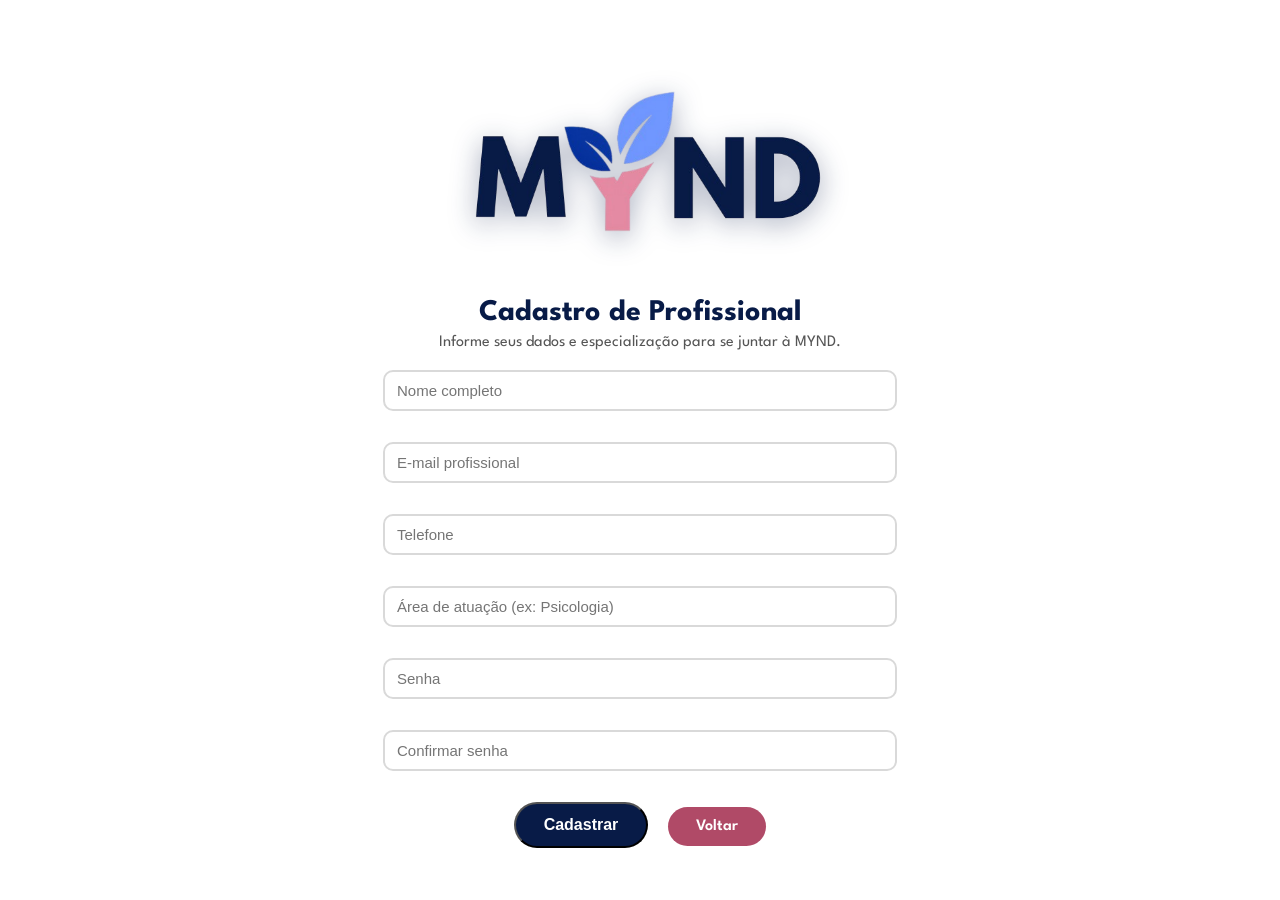
==== TELAS/cadastro_profissional.html @ ef126a10 "Commit inicial" ====
<!DOCTYPE html>
<html lang="pt-br">
<head>
    <meta charset="UTF-8">
    <title>Cadastro de Profissional - MYND</title>
    <link rel="stylesheet" href="style.css">
</head>
<body>
<body class="cadastro">

    <div class="container">
        <img src="logo.png" alt="Logo MYND" class="logo">

        <h1>Cadastro de Profissional</h1>
        <p>Informe seus dados e especialização para se juntar à MYND.</p>

        <form action="#" method="post">
            <input type="text" placeholder="Nome completo" required><br><br>
            <input type="email" placeholder="E-mail profissional" required><br><br>
            <input type="tel" placeholder="Telefone" required><br><br>
            <input type="text" placeholder="Área de atuação (ex: Psicologia)" required><br><br>
            <input type="password" placeholder="Senha" required><br><br>
            <input type="password" placeholder="Confirmar senha" required><br><br>

            <button type="submit" class="btn primary">Cadastrar</button>
            <a href="welcome.html" class="btn secondary">Voltar</a>
        </form>
    </div>

</body>
</html>
---- TELAS/style.css ----
/* ==============================
   ESTILO GERAL - MYND APP
   Identidade visual:
   Azul escuro: #081b47
   Azul médio:  #4169e1
   Rosa escuro: #b04a67
   Rosa claro:  #d7839b
   ============================== */

/* ===== FONTES - LEAGUE SPARTAN ===== */
@import url('https://fonts.googleapis.com/css2?family=League+Spartan:wght@400;500;600;700&display=swap');

/* ===== ESTILO BASE ===== */
body {
    font-family: 'League Spartan', sans-serif;
    background-color: #ffffff;
    color: #081b47;
    margin: 0;
    padding: 0;
}
/* Centraliza apenas a tela de boas-vindas */
body:not(.cadastro) {
    display: flex;
    justify-content: center;
    align-items: center;
    height: 100vh;
}


/* ===== CONTAINER CENTRAL ===== */
.container {
    text-align: center;
    width: 100%;
    max-width: 600px;
    margin: 0 auto;
}

/* ===== LOGO ===== */
.logo {
    width: 1000px;
    max-width: 90%;
    display: block;
    margin: 0 auto 10px auto;
    filter: drop-shadow(0 6px 14px rgba(8, 27, 71, 0.35));
    animation: fadeIn 1s ease-in-out;
    line-height: 0;
}

/* ===== ANIMAÇÃO ===== */
@keyframes fadeIn {
    from { opacity: 0; transform: translateY(-8px); }
    to { opacity: 1; transform: translateY(0); }
}

/* ===== TÍTULOS E TEXTOS ===== */
h1 {
    color: #081b47;
    font-size: 34px;
    margin: 6px 0 8px 0;
}

p {
    color: #555;
    font-size: 18px;
    margin: 2px 0 16px 0;
}

/* ===== BOTÕES ===== */
.buttons {
    margin-top: 4px;
}

.btn {
    display: inline-block;
    padding: 14px 32px;
    margin: 8px;
    border-radius: 30px;
    text-decoration: none;
    font-weight: 600;
    font-size: 17px;
    transition: all 0.22s ease;
    cursor: pointer;
}

/* Botão principal (Azul escuro) */
.btn.primary {
    background-color: #081b47;
    color: #ffffff;
}
.btn.primary:hover {
    background-color: #4169e1;
}

/* Botão secundário (Rosa) */
.btn.secondary {
    background-color: #b04a67;
    color: #ffffff;
}
.btn.secondary:hover {
    background-color: #d7839b;
}

/* ===== FORMULÁRIOS ===== */
form {
    margin-top: 12px;
}

input {
    width: 90%;
    padding: 12px 14px;
    margin: 8px 0;
    border: 2px solid #d9d9d9;
    border-radius: 10px;
    font-size: 16px;
    transition: border-color 0.25s ease, box-shadow 0.25s ease;
}

input:focus {
    border-color: #4169e1;
    box-shadow: 0 0 6px rgba(65, 105, 225, 0.25);
    outline: none;
}

/* ===== TELA DE CADASTRO ===== */
body.cadastro {
    height: 100vh;
    display: flex;
    justify-content: center;
    align-items: center;
}

body.cadastro .container {
    max-width: 540px;          
}

body.cadastro .logo {
    width: 420px;             
    max-width: 85%;
    margin-bottom: 8px;
}

body.cadastro h1 {
    font-size: 30px;
}

body.cadastro p {
    font-size: 16px;
    margin-bottom: 10px;
}

body.cadastro input {
    padding: 10px 12px;
    font-size: 15px;
}

body.cadastro .btn {
    padding: 12px 28px;
    font-size: 16px;
}

/* ===== RESPONSIVIDADE ===== */
@media (max-width: 600px) {
    .container {
        padding: 0 20px;
    }
    .logo {
        width: 90%;
    }
    .btn {
        display: block;
        width: 100%;
        margin: 8px 0;
    }
    input {
        width: 100%;
    }
}
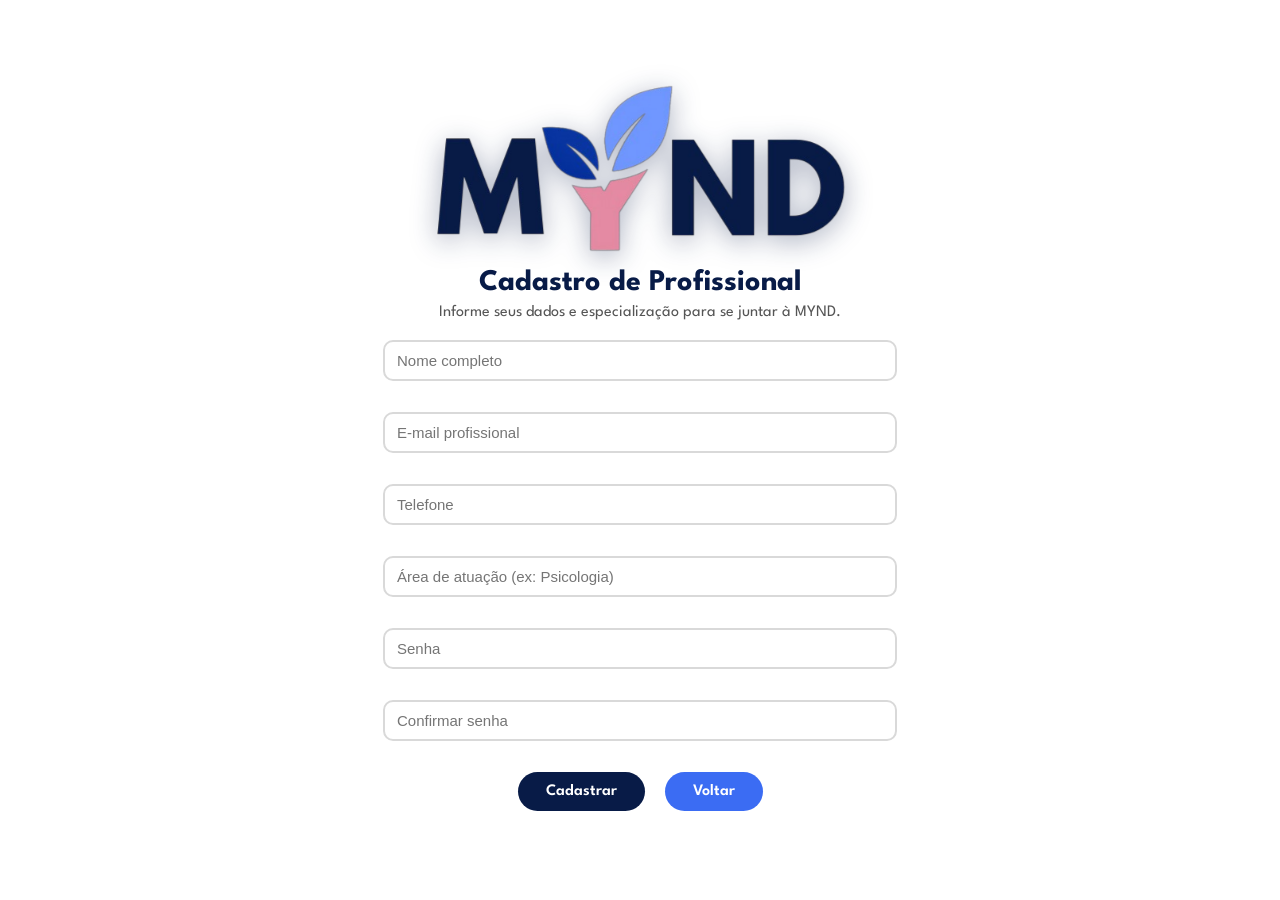
==== commit aabb87b8: "first commit" ====
--- a/TELAS/cadastro_profissional.html
+++ b/TELAS/cadastro_profissional.html
@@ -22,7 +22,7 @@
             <input type="password" placeholder="Senha" required><br><br>
             <input type="password" placeholder="Confirmar senha" required><br><br>
 
-            <button type="submit" class="btn primary">Cadastrar</button>
+            <a href="recursos.html" class="btn primary">Cadastrar</a>
             <a href="welcome.html" class="btn secondary">Voltar</a>
         </form>
     </div>
--- a/TELAS/style.css
+++ b/TELAS/style.css
@@ -18,6 +18,7 @@
     margin: 0;
     padding: 0;
 }
+
 /* Centraliza apenas a tela de boas-vindas */
 body:not(.cadastro) {
     display: flex;
@@ -25,7 +26,6 @@
     align-items: center;
     height: 100vh;
 }
-
 
 /* ===== CONTAINER CENTRAL ===== */
 .container {
@@ -45,6 +45,26 @@
     animation: fadeIn 1s ease-in-out;
     line-height: 0;
 }
+
+.logo-home {
+    width: 500px;
+    max-width: 90%;
+    margin-bottom: 30px;
+    animation: fadeIn 1.2s ease-in-out;
+}
+
+/* ===== CENTRALIZAÇÃO WELCOME ===== */
+.home {
+    display: flex;
+    flex-direction: column;
+    justify-content: center; /* centraliza verticalmente */
+    align-items: center;     /* centraliza horizontalmente */
+    min-height: 100vh;
+    text-align: center;
+    padding-top: 20px;  /* espaço para evitar corte da logo */
+    box-sizing: border-box;
+}
+
 
 /* ===== ANIMAÇÃO ===== */
 @keyframes fadeIn {
@@ -158,12 +178,130 @@
     font-size: 16px;
 }
 
+/* ===== RECURSOS PAGE ===== */
+.recursos {
+    text-align: center;
+    padding: 25px 15px;
+    background: #ffffff;
+    color: #081b47;
+    min-height: 100vh;
+}
+
+.subtexto {
+    font-size: 18px;
+    color: #081b47;
+    margin-bottom: 30px;
+}
+
+.recursos-grid {
+    display: grid;
+    grid-template-columns: repeat(auto-fit, minmax(260px, 1fr));
+    gap: 18px;
+    margin-bottom: 25px;
+}
+
+.recurso-card {
+    background: white;
+    color: #081b47;
+    border-radius: 14px;
+    padding: 18px;
+    box-shadow: 0 6px 18px rgba(0, 0, 0, 0.15);
+    transition: transform 0.2s ease, box-shadow 0.2s ease;
+}
+
+.recurso-card:hover {
+    transform: translateY(-6px);
+    box-shadow: 0 8px 20px rgba(0, 0, 0, 0.25);
+}
+
+.recurso-card h2 {
+    margin-bottom: 8px;
+}
+
+.recurso-card p {
+    font-size: 14px;
+    color: #333;
+    margin-bottom: 15px;
+}
+
+/* ===== BOTÕES ESTILIZADOS ===== */
+.btn.primary {
+    background-color: #081b47;
+    color: white;
+}
+.btn.primary:hover {
+    background-color: #102f6a;
+}
+
+.btn.secondary {
+    background-color: #3b6cf3;
+    color: white;
+}
+.btn.secondary:hover {
+    background-color: #274ed1;
+}
+
+.btn.outline {
+    border: 2px solid #081b47;
+    color: #081b47;
+    background: transparent;
+}
+.btn.outline:hover {
+    background-color: #081b47;
+    color: white;
+}
+
+.btn.neutral {
+    background-color: #00aaff;
+    color: white;
+}
+.btn.neutral:hover {
+    background-color: #0088cc;
+}
+
+.btn.voltar {
+    background-color: white;
+    color: #081b47;
+    border: 2px solid white;
+}
+.btn.voltar:hover {
+    background-color: #e0e7ff;
+    color: #081b47;
+}
+
+/* ===== LOGIN BUTTON - WELCOME PAGE ===== */
+.login-section {
+    margin-top: 10px;
+}
+
+.login-section p {
+    color: #081b47;
+    font-size: 15px;
+    margin-bottom: 10px;
+}
+
+.btn.login-btn {
+    background-color: white;
+    color: #081b47;
+    border: 2px solid #081b47;
+    font-weight: 600;
+    padding: 10px 22px;
+    border-radius: 25px;
+    transition: all 0.3s ease;
+}
+
+.btn.login-btn:hover {
+    background-color: #081b47;
+    color: white;
+    box-shadow: 0 4px 10px rgba(8, 27, 71, 0.3);
+}
+
 /* ===== RESPONSIVIDADE ===== */
 @media (max-width: 600px) {
     .container {
         padding: 0 20px;
     }
-    .logo {
+    .logo, .logo-home {
         width: 90%;
     }
     .btn {
@@ -175,3 +313,20 @@
         width: 100%;
     }
 }
+/* ===== LOGO NA PÁGINA DE RECURSOS ===== */
+.recursos .logo-home {
+    width: 280px;     /* tamanho reduzido e mais equilibrado */
+    max-width: 85%;
+    margin-top: 20px;
+    margin-bottom: 25px;
+}
+.logo-home {
+    width: 500px;
+    max-width: 90%;
+    margin-bottom: 25px;
+    animation: fadeIn 1.2s ease-in-out;
+
+    /* 🔹 sombra igual à das outras telas */
+    filter: drop-shadow(0 6px 14px rgba(8, 27, 71, 0.35));
+    line-height: 0;
+}
